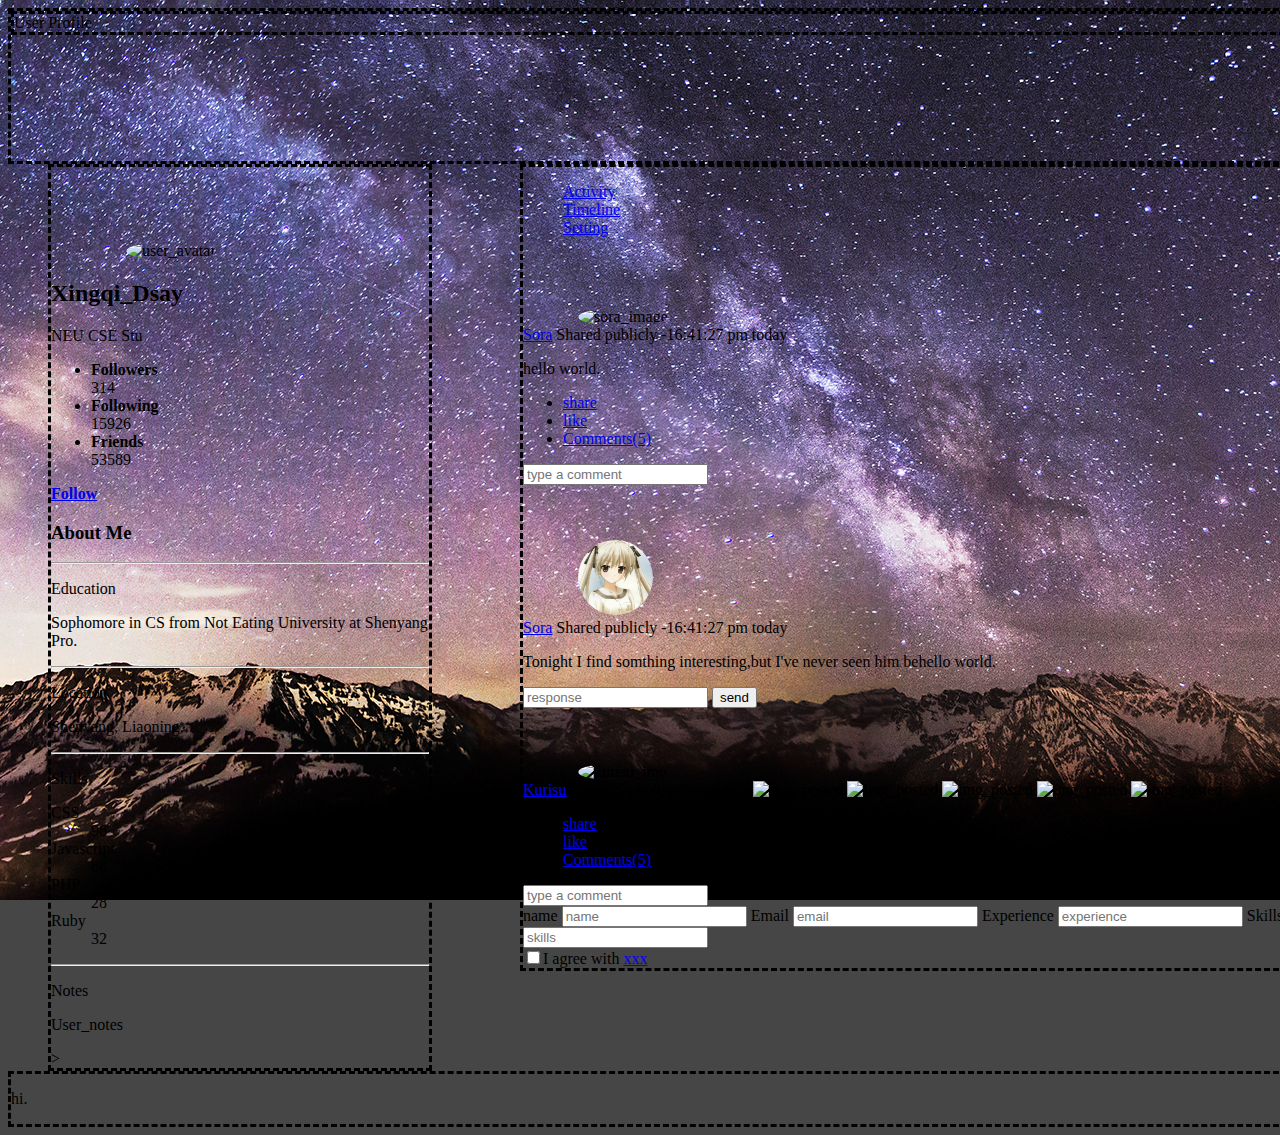
==== profile.html @ 5dc7bb09 "profile update" ====
<!DOCTYPE html>
<html lang="en">
<head>
    <meta charset="UTF-8">
    <title>profile_new</title>
    <link href="style.css" type="text/css" rel="stylesheet">
    <meta name='viewport' content='width=device-width, initial-scale=1.0, maximum-scale=1.0'>

    <!--[if lt IE 9]>
    <script src="http://html5shiv.googlecode.com/svn/trunk/html5.js"></script>
    <![endif]-->

</head>
<body>
<div id="header">
    <div class="rounded">
        <span>User Profile</span>
    </div>
</div>

<div id="container">
    <div id="sidewrap">
        <div id="side">
            <div class="rounded">
                <div class="sidebox">
                    <div class="avatarwrap">
                        <img class="avatar" alt="user_avatar" src="https://avatars3.githubusercontent.com/u/15365938?v=3&s=460">
                    </div>
                    <h2>Xingqi_Dsay</h2>
                    <p>NEU CSE Stu</p>

                    <ul style="list-style-type: disc">
                        <li class="list-profile-item">
                            <b>Followers</b><div class="pull-right">314</div>
                        </li>

                        <li class="list-profile-item">
                            <b>Following</b><div class="pull-right">15926</div>

                        </li>
                        <li class="list-profile-item">
                            <b>Friends</b><div class="pull-right">53589</div>
                        </li>
                    </ul>

                    <a href="#" class="follow-btn"><b>Follow</b></a>
                </div>

                <!--About_Me-->
                <div class="sidebox">
                    <h3>About Me</h3>
                    <hr>
                    <p>Education</p>
                    <p>Sophomore in CS from Not Eating University at Shenyang Pro.</p>
                    <hr>
                    <p>Location</p>
                    <p>Shenyang, Liaoning.</p>
                    <hr>
                    <p>Skills</p>
                    <div class="panel info">
                        <dl class="skillz">
                            <dt>CSS</dt>
                            <dd>98</dd>
                            <dt>Javascript</dt>
                            <dd>86</dd>
                            <dt>PHP</dt>
                            <dd>28</dd>
                            <dt>Ruby</dt>
                            <dd>32</dd>
                        </dl>
                        <hr>
                        <p>Notes</p>
                        <p>User_notes</p>
                    </div>
                </div>>
            </div>
        </div>
    </div>


    <div id="content">
        <div class="rounded">
            <ul style="list-style-type: none">
                <li><a href="#">Activity</a></li>
                <li><a href="#">Timeline</a></li>
                <li><a href="#">Setting</a></li>
            </ul>
            <!--activity.post-->

            <div class="post">
                <div class="userblock">
                    <div class="avatarwrap2">
                        <div class="contentavatar">
                            <img src="https://encrypted-tbn2.gstatic.com/images?q=tbn:ANd9GcQ5pa98ORc5HBMBIK2Rr1x2TU42cRRKlFD7twtXWw3XLJSVQMg6NQ" alt="sora_image">
                        </div>
                    </div>
                    <span>
            <a href="https://zh.moegirl.org/zh/%E6%98%A5%E6%97%A5%E9%87%8E%E7%A9%B9">Sora</a>
             </span>
                    <span>Shared publicly -16:41:27 pm today</span>
                </div>
                <p>
                    hello world.
                </p>
                <ul>
                    <li>
                        <a href="#">share</a>
                    </li>
                    <li>
                        <a href="#">like</a>
                    </li class="pull-right">
                    <li>
                        <a href="#" class="margin-r-5">Comments(5)</a>
                    </li>
                </ul>
                <input type="text" placeholder="type a comment">
            </div>

            <div class="post2">
                <div class="avatarwrap2">
                    <div class="contentavatar">
                        <img src="sora2.jpg" alt="sura_image">
                    </div>
                </div>
                <span>
            <a href="https://zh.moegirl.org/zh/%E6%98%A5%E6%97%A5%E9%87%8E%E7%A9%B9">Sora</a>
        </span>
                <span>Shared publicly -16:41:27 pm today</span>
                <p>
                 Tonight I find somthing interesting,but I've never seen him behello world.
                </p>

                <input type="text" placeholder="response">
                <button>send</button>
            </div>

            <div class="post">
                <div class="avatarwrap2">
                    <div class="contentavatar">
                        <img src="https://encrypted-tbn0.gstatic.com/images?q=tbn:ANd9GcQ_2SjRHqRM883nahlfSac67NX7EyEr4wtHOJ8W8JBJA_dB6Jtbjg" alt="kurisu_img">
                    </div>
                </div>
                <span>
        <a href="https://zh.moegirl.org/%E7%89%A7%E6%BF%91%E7%BA%A2%E8%8E%89%E6%A0%96">Kurisu</a>
    </span>
                <span>posted 5 photos -5 days ago</span>

                <img src="#" alt="img_posted">
                <img src="#" alt="img_posted">
                <img src="#" alt="img_posted">
                <img src="#" alt="img_posted">
                <img src="#" alt="img_posted">

                <ul>
                    <li>
                        <a href="#">share</a>
                    </li>
                    <li>
                        <a href="#">like</a>
                    </li>
                    <li>
                        <a href="#">Comments(5)</a>
                    </li>
                </ul>
                <input type="text" placeholder="type a comment">

            </div>
            <!--timeline-->
            <!--                          TBD                -->
            <!--setting-->
            <label>name</label>
            <input type="text" placeholder="name">

            <label>Email</label>
            <input type="email" placeholder="email">

            <label>Experience</label>
            <input type="text" placeholder="experience">

            <label>Skills</label>
            <input type="text" placeholder="skills">
            <br>

            <input type="checkbox">I agree with <a href="#">xxx</a>

        </div>
    </div>
</div>
</div>
<div id="pagefooter">
    <div class="rounded">
        <p>hi.</p>
    </div>
</div>





</body>
</html>
---- style.css ----
body{
    height:100%;
    width:100%;
    background-image: url(starnight.jpg);
    background-position: center center;
    background-repeat: no-repeat;
    background-attachment: fixed;
    background-size: cover;
    background-color: #464646;
}
}
#header, #pagefooter, #container{
    margin: 0 auto;
    width:85%;
    text-align: center;

}

#header{
    height:150px;
    border-style: dashed;
}

.rounded{
    border-style: dashed;
}
.avatar{

    border-radius: 50%;
    height:90px;
    width:90px;
}

.avatarwrap{
    padding-top: 75px;
    padding-left: 75px;
}

.avatarwrap2{
    padding-top: 55px;
    padding-left: 55px;
}
#content{
    float:right;
    width:60%;
}

#side{
    padding-left: 40px;
    margin-outside: 60px;
    float:left;
    width:30%;

}

#pagefooter{
    clear:both;

}

.contentavatar img{
border-radius: 50%;
    width:75px;
    height:75px;
}
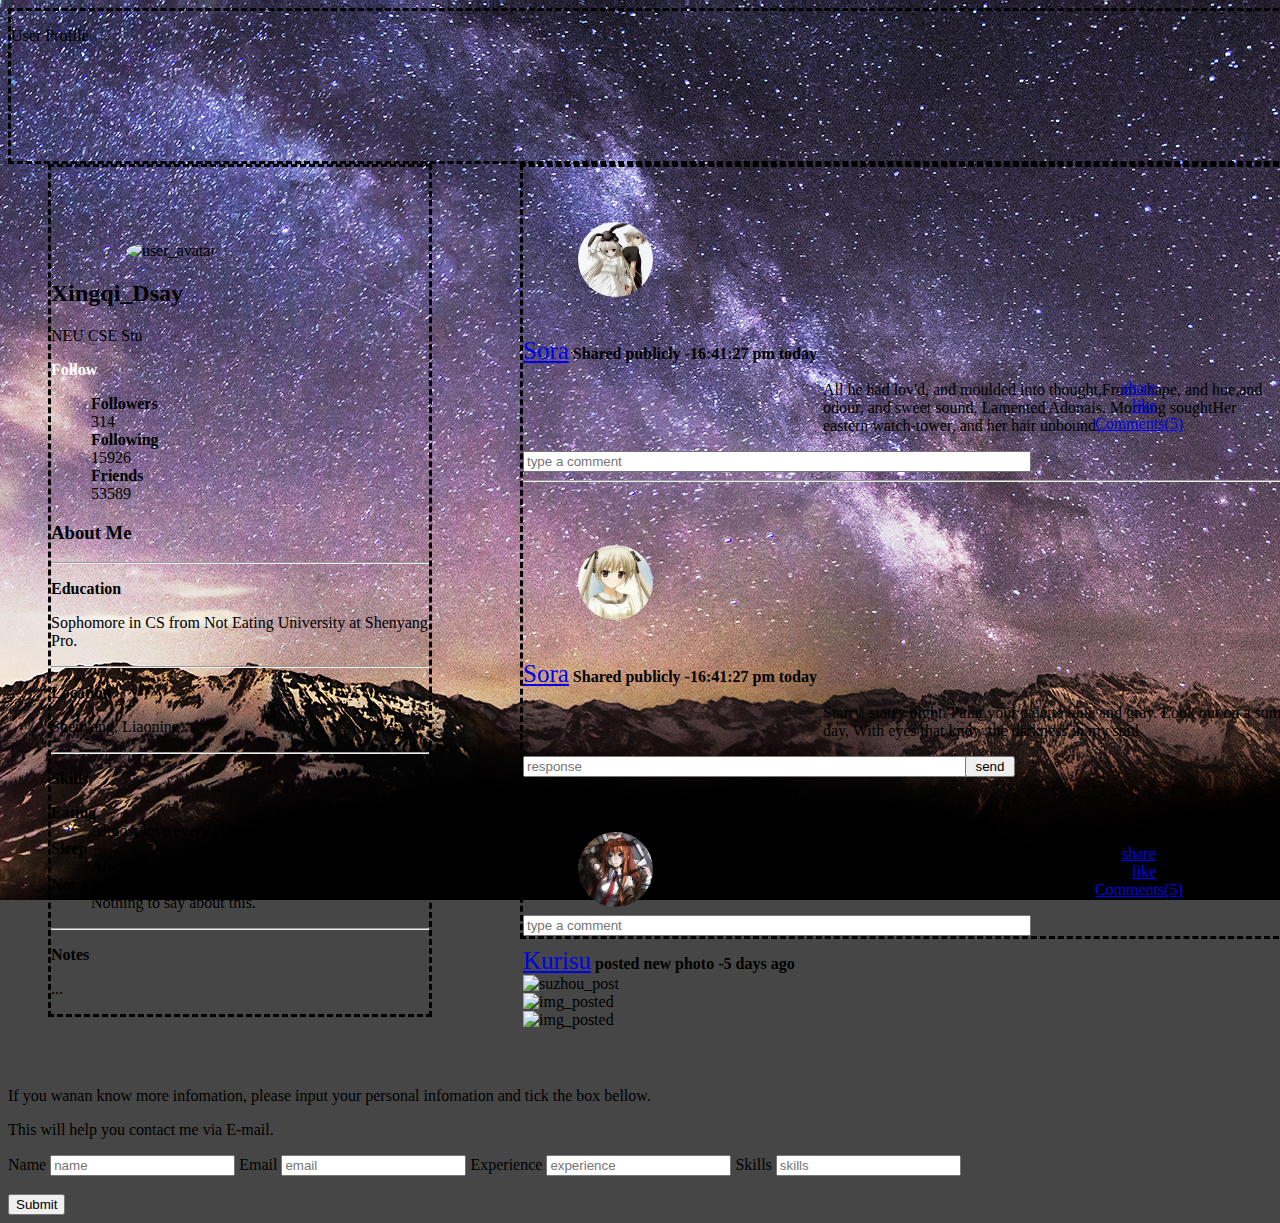
==== commit dd5cf4e0: "update" ====
--- a/profile.html
+++ b/profile.html
@@ -13,9 +13,7 @@
 </head>
 <body>
 <div id="header">
-    <div class="rounded">
-        <span>User Profile</span>
-    </div>
+        <p>User Profile</p>
 </div>
 
 <div id="container">
@@ -27,15 +25,16 @@
                         <img class="avatar" alt="user_avatar" src="https://avatars3.githubusercontent.com/u/15365938?v=3&s=460">
                     </div>
                     <h2>Xingqi_Dsay</h2>
-                    <p>NEU CSE Stu</p>
-
-                    <ul style="list-style-type: disc">
+                    <p>NEU CSE Stu</p><a href="#" class="button"><b style="color:#ffffff ;display:inline-block">Follow</b></a> <!-- button prob-->
+
+                    <br>
+                    <ul style="list-style-type:none">
                         <li class="list-profile-item">
                             <b>Followers</b><div class="pull-right">314</div>
                         </li>
 
                         <li class="list-profile-item">
-                            <b>Following</b><div class="pull-right">15926</div>
+                            <b>Following</b><div class="pull-right">15926</div><!--pull-right-prob-->
 
                         </li>
                         <li class="list-profile-item">
@@ -43,159 +42,184 @@
                         </li>
                     </ul>
 
-                    <a href="#" class="follow-btn"><b>Follow</b></a>
                 </div>
 
                 <!--About_Me-->
                 <div class="sidebox">
                     <h3>About Me</h3>
                     <hr>
-                    <p>Education</p>
+                    <p><b>Education</b></p>
                     <p>Sophomore in CS from Not Eating University at Shenyang Pro.</p>
                     <hr>
-                    <p>Location</p>
+                    <p><b>Location</b></p>
                     <p>Shenyang, Liaoning.</p>
                     <hr>
-                    <p>Skills</p>
+                    <p><b>Skills</b></p>
                     <div class="panel info">
-                        <dl class="skillz">
-                            <dt>CSS</dt>
-                            <dd>98</dd>
-                            <dt>Javascript</dt>
-                            <dd>86</dd>
-                            <dt>PHP</dt>
-                            <dd>28</dd>
-                            <dt>Ruby</dt>
-                            <dd>32</dd>
+                        <dl class="skills">
+                            <dt><b>Eating</b></dt>
+                            <dd>Almost love every yummy food.</dd>
+                            <dt><b>Sleep</b></dt>
+                            <dd>Always have a nice sleep.</dd>
+                            <dt><b>Not a gay</b></dt>
+                            <dd>Nothing to say about this.</dd>
+
                         </dl>
                         <hr>
-                        <p>Notes</p>
-                        <p>User_notes</p>
-                    </div>
-                </div>>
+                        <p><b>Notes</b></p>
+                        <p>...</p>
+                    </div>
+                </div>
             </div>
         </div>
     </div>
 
 
     <div id="content">
-        <div class="rounded">
+        <div class="rounded" >
+            <!--
             <ul style="list-style-type: none">
                 <li><a href="#">Activity</a></li>
                 <li><a href="#">Timeline</a></li>
                 <li><a href="#">Setting</a></li>
             </ul>
+            -->
             <!--activity.post-->
 
             <div class="post">
                 <div class="userblock">
                     <div class="avatarwrap2">
                         <div class="contentavatar">
-                            <img src="https://encrypted-tbn2.gstatic.com/images?q=tbn:ANd9GcQ5pa98ORc5HBMBIK2Rr1x2TU42cRRKlFD7twtXWw3XLJSVQMg6NQ" alt="sora_image">
+                            <img src="./pic/sora9.jpg" alt="sora_image">
                         </div>
                     </div>
+                    <br>
+                    <br>
                     <span>
-            <a href="https://zh.moegirl.org/zh/%E6%98%A5%E6%97%A5%E9%87%8E%E7%A9%B9">Sora</a>
-             </span>
-                    <span>Shared publicly -16:41:27 pm today</span>
-                </div>
-                <p>
-                    hello world.
-                </p>
-                <ul>
-                    <li>
+                        <a href="https://zh.moegirl.org/zh/%E6%98%A5%E6%97%A5%E9%87%8E%E7%A9%B9" style="font-size:25px;">Sora</a>
+                    </span>
+                    <span><b>Shared publicly -16:41:27 pm today</b></span>
+                </div>
+                    <div style="width:450px">
+                    <p style="margin-left:300px;margin-right:auto;width:440px;">
+
+                        All he had lov'd, and moulded into thought,From shape, and hue,and odour, and sweet sound,
+                        Lamented Adonais. Morning soughtHer eastern watch-tower, and her hair unbound.
+                    </p>
+                    </div>
+                <br>
+                <div style="list-style-type: none">
+                    <div style="margin-top:-90px;margin-left:auto;margin-right:-37px;width:200px;">
+                        <li>
                         <a href="#">share</a>
-                    </li>
-                    <li>
+                        </li>
+                    </div>
+                    <div style="margin-left:auto;margin-right:-47px;width:200px;">
+                        <li>
                         <a href="#">like</a>
-                    </li class="pull-right">
+                        </li>
+                    </div>
+                    <div style="margin-left:auto;margin-right:-10px;width:200px;">
                     <li>
                         <a href="#" class="margin-r-5">Comments(5)</a>
-                    </li>
+                    </li></div>
                 </ul>
-                <input type="text" placeholder="type a comment">
+                    <br>
+                <input type="text" placeholder="type a comment" style="margin-left:auto;margin-right:-170px;width:500px;">
+                    <hr>
             </div>
 
             <div class="post2">
                 <div class="avatarwrap2">
                     <div class="contentavatar">
-                        <img src="sora2.jpg" alt="sura_image">
-                    </div>
-                </div>
-                <span>
-            <a href="https://zh.moegirl.org/zh/%E6%98%A5%E6%97%A5%E9%87%8E%E7%A9%B9">Sora</a>
-        </span>
-                <span>Shared publicly -16:41:27 pm today</span>
-                <p>
-                 Tonight I find somthing interesting,but I've never seen him behello world.
+                        <img src="./pic/sora2.jpg" alt="sura_image">
+                    </div>
+                </div>
+                <br>
+                <br>
+                <span class="pull-left">
+            <a href="https://zh.moegirl.org/zh/%E6%98%A5%E6%97%A5%E9%87%8E%E7%A9%B9" style="font-size:25px;">Sora</a>
+                </span>
+                <span><b>Shared publicly -16:41:27 pm today</b></span>
+                <p style="margin-left:300px;margin-right:auto;width:500px;">
+                Starry, starry night. Paint your palette blue and gray. Look out on a summer's day, With eyes that know the darkness in my soul
+
                 </p>
 
-                <input type="text" placeholder="response">
-                <button>send</button>
+                <input type="text" placeholder="response" style="margin-left:auto;margin-right:-20px;width:450px;">
+                <button style="margin-left:auto;margin-right:-170px;width:50px;">send</button>
             </div>
 
-            <div class="post">
+            <div class="post3">
                 <div class="avatarwrap2">
                     <div class="contentavatar">
-                        <img src="https://encrypted-tbn0.gstatic.com/images?q=tbn:ANd9GcQ_2SjRHqRM883nahlfSac67NX7EyEr4wtHOJ8W8JBJA_dB6Jtbjg" alt="kurisu_img">
-                    </div>
-                </div>
+                        <img src="./pic/kurisu1.jpg" alt="kurisu_img">
+                    </div>
+                </div>
+                <br>
+                <br>
                 <span>
-        <a href="https://zh.moegirl.org/%E7%89%A7%E6%BF%91%E7%BA%A2%E8%8E%89%E6%A0%96">Kurisu</a>
-    </span>
-                <span>posted 5 photos -5 days ago</span>
-
-                <img src="#" alt="img_posted">
-                <img src="#" alt="img_posted">
-                <img src="#" alt="img_posted">
-                <img src="#" alt="img_posted">
-                <img src="#" alt="img_posted">
-
-                <ul>
-                    <li>
-                        <a href="#">share</a>
-                    </li>
-                    <li>
-                        <a href="#">like</a>
-                    </li>
-                    <li>
-                        <a href="#">Comments(5)</a>
-                    </li>
-                </ul>
-                <input type="text" placeholder="type a comment">
-
-            </div>
-            <!--timeline-->
-            <!--                          TBD                -->
-            <!--setting-->
-            <label>name</label>
-            <input type="text" placeholder="name">
-
-            <label>Email</label>
-            <input type="email" placeholder="email">
-
-            <label>Experience</label>
-            <input type="text" placeholder="experience">
-
-            <label>Skills</label>
-            <input type="text" placeholder="skills">
-            <br>
-
-            <input type="checkbox">I agree with <a href="#">xxx</a>
-
-        </div>
+                 <a href="https://zh.moegirl.org/%E7%89%A7%E6%BF%91%E7%BA%A2%E8%8E%89%E6%A0%96" style="font-size:25px;">Kurisu</a>
+                </span>
+                <b><span>posted  new photo -5 days ago</span></b>
+                <div class="postbox">
+
+                   <!--  <div class="pic"><img src="galaxy1.jpg" alt="galaxy_post"></div>-->
+                    <div class="pic"><img src="Suzhou1.jpg" alt="suzhou_post" style="width:330px"></div>
+                    <div class="pic"><img src="sora9.jpg" alt="img_posted"></div>
+                    <div class="pic"><img src="sora6.jpeg" alt="img_posted"></div>
+
+
+
+                </div>
+
+            <ul style="list-style-type:none;">
+                <div style="margin-top:-200px;margin-left:auto;margin-right:-37px;width:200px;">
+                <li>
+                    <a href="#">share</a>
+                </li>
+                    </div>
+                <div style="margin-left:auto;margin-right:-47px;width:200px;">
+                <li>
+                    <a href="#">like</a>
+                </li ></div>
+                <div style="margin-left:auto;margin-right:-10px;width:200px;">
+                <li>
+                    <a href="#" class="margin-r-5">Comments(5)</a>
+                </li></div>
+
+            </ul>
+        <input type="text" placeholder="type a comment" style="margin-left:auto;margin-right:-170px;width:500px;">
+                </div>
     </div>
 </div>
 </div>
 <div id="pagefooter">
-    <div class="rounded">
-        <p>hi.</p>
-    </div>
-</div>
-
-
-
-
-
+    <br>
+    <br>
+    <br>
+        <p>If you wanan know more infomation, please input your personal infomation and tick the box bellow.</p>
+        <p>This will help you contact me via E-mail.</p>
+
+    <!--timeline-->
+    <!--                          TBD                -->
+    <!--setting-->
+    <label>Name</label>
+    <input type="text" placeholder="name">
+
+    <label>Email</label>
+    <input type="email" placeholder="email">
+
+    <label>Experience</label>
+    <input type="text" placeholder="experience">
+
+    <label>Skills</label>
+
+    <input type="text" placeholder="skills">
+    <br>
+    <br>
+    <a href="mailto:txqzzz@hotmail.com"><input type="submit" class="button" ></a>
+</div>
+</div>
 </body>
 </html>
